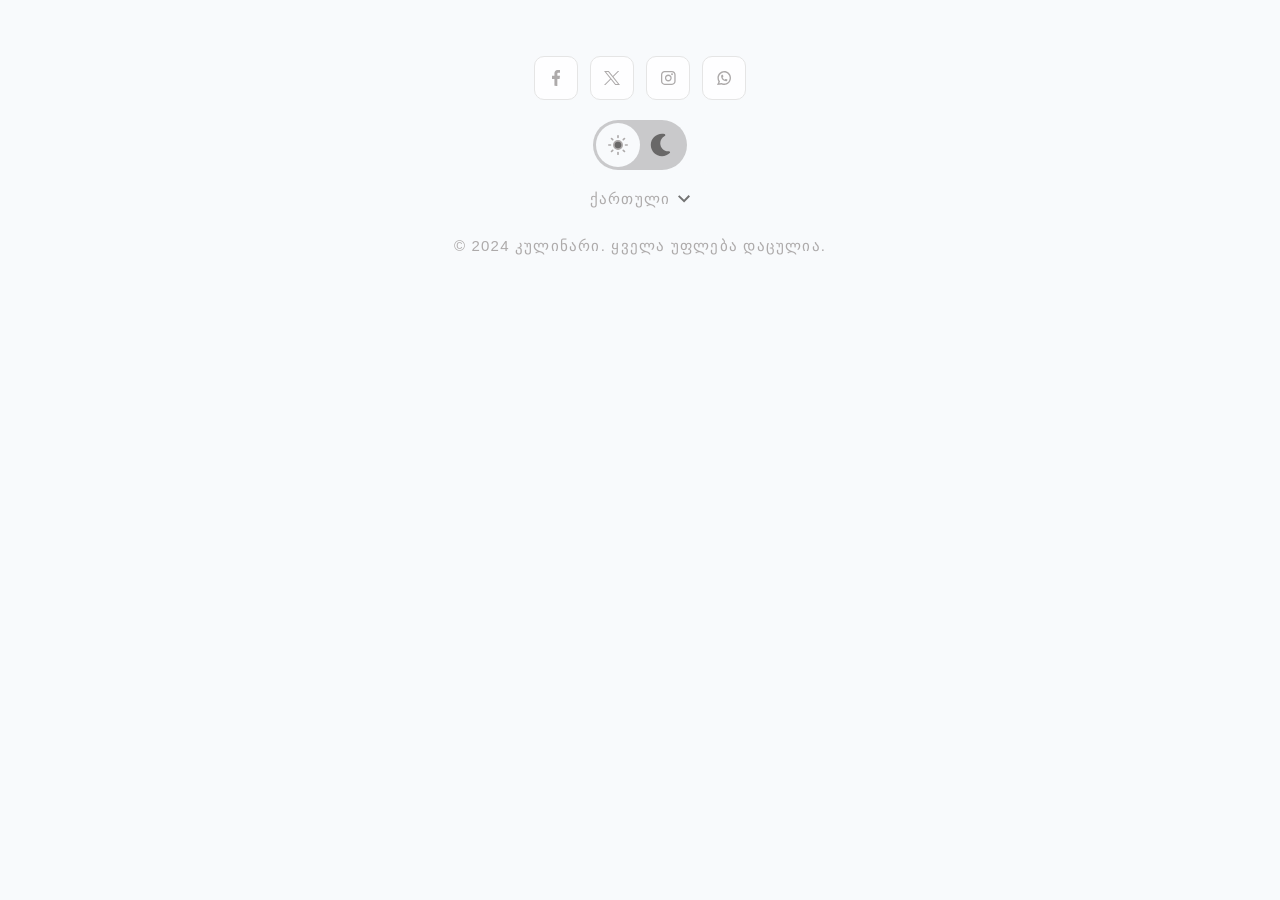
==== pages/menu.html @ 73f6bb63 "Refactor footer implementation; create footer partial and update loading logic" ====
<!doctype html>
<html lang="ka">
  <head>
    <meta charset="UTF-8" />
    <meta name="viewport" content="width=device-width, initial-scale=1.0" />
    <title>მენიუ | კულინარი</title>
    <link rel="stylesheet" href="../styles/styles.css" />
  </head>
  <body data-theme="light">
    <div id="site-footer"></div>
    <script type="module" src="../script/footer.js"></script>
  </body>
</html>
---- styles/styles.css ----
@import url('./variables.css');

*,
*::before,
*::after {
    margin: 0;
    padding: 0;
    box-sizing: border-box;
}

a {
    text-decoration: none;
    color: inherit;
}

ul {
    list-style: none;
}

img,
picture,
video,
canvas {
    display: block;
    max-width: 100%;
}

input,
button,
textarea,
select {
    font: inherit;
    border: none;
    background: none;
    outline: none;
}

select {
    appearance: none;
    -webkit-appearance: none;
    -moz-appearance: none;
}

html {
    font-size: 10px;
    scroll-behavior: smooth;
}

body {
    font-family: var(--font-main, sans-serif);
    background-color: var(--bg-color);
    color: var(--text-color);
    font-size: 1.6rem;
    line-height: 1.6;
    -webkit-font-smoothing: antialiased;
    transition: background-color 0.3s ease, color 0.3s ease;
    padding: 2.4rem;
}

.main-content {
    width: 100%;
    max-width: 480px;
    margin: 0 auto;
}


h2,
h3 {
    font-weight: 700;
    color: var(--text-primary);

}


.box {
    border: 1px solid var(--border-color);
    border-radius: var(--radius-lg);
    background-color: var(--card-bg);
    overflow: hidden;
    transition: all 0.3s ease-in-out;
}

.box:hover {
    box-shadow: 1px 2px 10px #13304e;
}

.btn {
    border-radius: var(--radius-md);
    padding: 13px;
    color: var(--text-main);
    text-wrap-mode: nowrap;
}

.btn--accent {
    background-color: var(--accent-color);
}

.header {
    max-width: 480px;
    width: 100%;
    margin: 0 auto;
    padding: 4.8rem 0rem;
    background: url(../images/hero.png) no-repeat;
    background-size: cover;
    position: relative;
    margin-bottom: 3.5rem;
    overflow: visible;
}


.brand {
    margin: 0 auto;
    text-align: center;
    display: flex;
    flex-direction: column;
    justify-content: center;
    align-items: center;
    position: relative;
    z-index: 999;
}

.header-ovarlay {
    position: absolute;
    width: 100%;
    height: 100%;
    z-index: 99;
    top: 0;
    left: 0;
    background: radial-gradient(135.62% 107.58% at 50% 0%, rgba(86, 83, 233, 0.08) 0%, rgba(86, 83, 233, 0) 70%);
    border-radius: var(--radius-lg);
}

.logo {
    background-color: #4D5BFF14;
    border-radius: 12px;
    color: var(--text-main);
    padding: 13px;
    margin-bottom: 2.4rem;
}

.brand h1 {
    color: var(--text-main);
    font-size: 4.6rem;
    font-weight: 900;
    line-height: 4.8rem;
    letter-spacing: -2.4px;
    text-transform: uppercase;
    margin-bottom: 2.4rem;
}

.brand hr {
    width: 48px;
    border: 1.5px solid var(--text-accent);
    margin-bottom: 24px;
    border-radius: 9999px;
}

.brand p {
    font-family: var(--font-main);
    font-weight: 600;
    font-size: 1rem;
    line-height: 1.5rem;
    letter-spacing: 2px;
    text-transform: uppercase;
    margin-bottom: 1.2rem;
    color: #ADAAAA;
}

/* dark light  */

.dark-light-mode {
    background: #3230303d;
    height: 50px;
    width: 94px;
    border-radius: 100px;
    display: flex;
    align-items: stretch;
    justify-content: space-between;
    padding: 3px;

}

.dark-light-mode svg {
    width: 36px;
    fill: #696868;
}

.dark-light-mode button {
    border-radius: 100%;
    width: 44px;
    height: 44px;
    border: none;
    cursor: pointer;
    color: #ADAAAA;
    display: flex;
    align-items: center;
    justify-content: center;
    padding: 8px;
    transition: color 0.3s ease, transform 0.2s ease;
}

.active-theme {
    background-color: var(--bg-color);

}

/*main  */
.menu-cards-section {
    display: flex;
    flex-direction: column;
    justify-content: space-between;
    align-items: center;
    gap: 1.6rem;
    margin-bottom: 3.2rem;
}

.nav-card {
    padding: 2.4rem;
    width: 100%;
    display: flex;
    align-items: center;
    justify-content: space-between;
    gap: 16px;
    border-radius: 22px;

    box-shadow: 0px 1px 2px 0px #00000005;


}

.card-icon {
    background-color: #4D5BFF0D;
    border-radius: 12px;
    padding: 1.4rem 1.65rem;
    display: flex;
}

.card-icon svg {
    width: 15px;
    height: 20px;

}

.card-content {
    flex: 1;
}

.card-content h2 {
    font-family: var(--font-main);
    font-weight: 700;
    font-size: 1.8rem;
    line-height: 2.8rem;
    letter-spacing: -0.75px;
    color: var(--text-primary);
}

.card-content p {
    font-family: var(--font-main);
    font-weight: 400;
    font-size: 1.2rem;
    line-height: 1.6rem;
    letter-spacing: 0.75px;
    color: var(--text-secondary);
}

/* footer */
.site-footer {
    padding: 3.2rem 0 4.8rem;
    margin-bottom: 5.5rem;
    display: flex;
    flex-direction: column;
    justify-content: center;
    align-items: center;
    /* fonts */
    font-weight: 400;
    font-size: 1.5rem;
    line-height: 1.5rem;
    letter-spacing: 1.2px;
    color: var(--footer-text-color);
    text-transform: uppercase;
    text-align: center;
    max-width: 480px;
    width: 100%;
    margin: 0 auto;
}

.social-list {
    display: flex;
    align-items: center;
    justify-content: center;
    gap: 1.2rem;
    margin-bottom: 2rem;
}

.social-list__item a {
    width: 44px;
    height: 44px;
    display: flex;
    align-items: center;
    justify-content: center;
    border-radius: 10px;

}

/* lang switcher */
.lang-switcher {
    position: relative;
    background-color: var(--bg-color);
    padding: 11px 20px;
    margin-bottom: 11px;
    border-radius: 12px 12px 0 0;
}

.lang-toggle-btn {
    display: flex;
    align-items: center;
    justify-content: center;
    gap: 8px;
    background: transparent;
    cursor: pointer;
    padding: 10px 0;
    font-family: inherit;

}

.current-lang {
    font-weight: 400;
    font-size: 1.5rem;
    line-height: 1.5rem;
    letter-spacing: 1.2px;
    color: var(--footer-text-color);
    text-transform: uppercase;
}

.lang-toggle-btn path {
    fill: var(--text-secondary);
}

.lang-list {

    width: 100%;
    padding: 10px 20px;
    display: none;
    flex-direction: column;
    align-items: flex-start;
    box-shadow: 10px 11px 10px -10px rgba(0, 0, 0, 0.5);
    border-radius: 0 0 12px 12px;
    text-align: start;

}

.lang-list-item {
    cursor: pointer;
    height: 44px;
    width: 100%;
}

.lang-list-item::after {
    width: 0%;
    height: 1px;
    background-color: var(--accent-color);
    display: block;
    content: "";
    transition: width 0.3s ease;
}

.lang-list-item:hover::after {
    width: 50%;
}

/* rodesac ena arCeuli */
.lang-list .active {
    display: none;
}

.lang-list.open {
    display: flex;
    position: absolute;
    top: 100%;
    left: 0;
    background-color: var(--bg-color);

}

.overlay {
    background: #97969654;
    position: fixed;
    top: 0;
    left: 0;
    right: 0;
    bottom: 0;
}

.copyright {
    /* color: var(--text-secondary); */
}
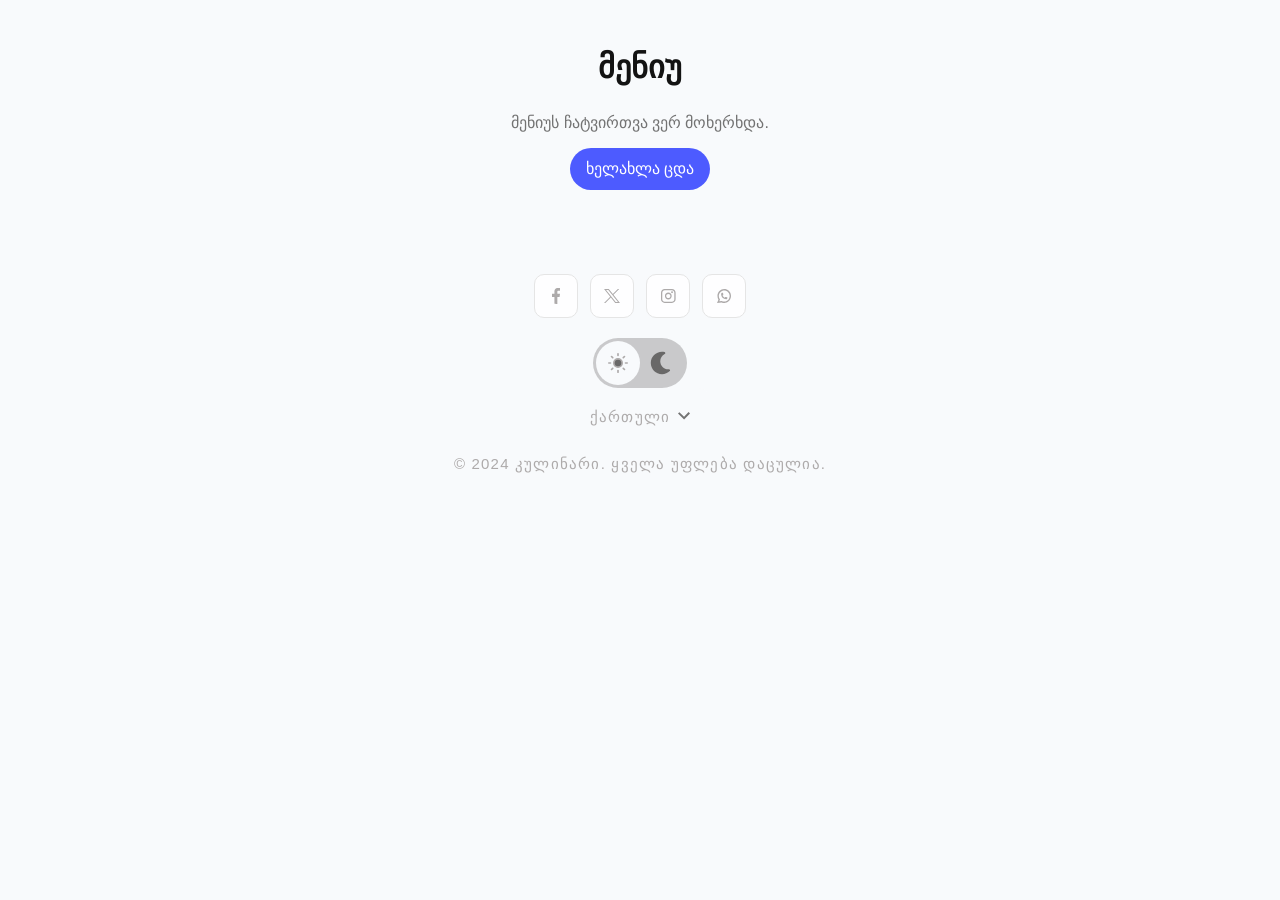
==== commit ba0493d9: "Add menu page structure and styles; implement dish loading functionality" ====
--- a/pages/menu.html
+++ b/pages/menu.html
@@ -5,9 +5,16 @@
     <meta name="viewport" content="width=device-width, initial-scale=1.0" />
     <title>მენიუ | კულინარი</title>
     <link rel="stylesheet" href="../styles/styles.css" />
+    <link rel="stylesheet" href="../styles/menu.css" />
   </head>
   <body data-theme="light">
+    <main class="menu-page">
+      <h1 class="menu-page__title" id="menu-title">მენიუ</h1>
+      <p class="menu-page__status" id="menu-status" role="status" aria-live="polite"></p>
+      <div class="menu-page__dishes" id="menu-dishes"></div>
+    </main>
     <div id="site-footer"></div>
+    <script type="module" src="../script/menu.js"></script>
     <script type="module" src="../script/footer.js"></script>
   </body>
 </html>
--- a/styles/menu.css
+++ b/styles/menu.css
@@ -0,0 +1,124 @@
+.menu-page {
+    width: 100%;
+    max-width: 720px;
+    margin: 0 auto;
+    padding: 2.4rem 0 3.2rem;
+}
+
+.menu-page__title {
+    margin-bottom: 2.4rem;
+    color: var(--text-primary);
+    font-size: 3.2rem;
+    line-height: 1.2;
+    text-align: center;
+}
+
+.menu-page__status {
+    margin-bottom: 2rem;
+    color: var(--text-secondary);
+    text-align: center;
+}
+
+.menu-page__retry {
+    display: block;
+    margin: 1.2rem auto 0;
+    padding: 0.8rem 1.6rem;
+    border-radius: var(--radius-md);
+    background-color: var(--accent-color);
+    color: var(--text-main);
+    cursor: pointer;
+}
+
+.menu-page .menu-category + .menu-category {
+    margin-top: 3.2rem;
+}
+
+.menu-page .menu-category__title {
+    margin-bottom: 1.6rem;
+    color: var(--text-primary);
+    font-size: 2.4rem;
+    line-height: 1.3;
+    overflow-wrap: anywhere;
+}
+
+.menu-page .menu-category__dishes {
+    display: grid;
+    gap: 1.2rem;
+}
+
+.menu-page .menu-dish {
+    display: flex;
+    gap: 1.4rem;
+    min-width: 0;
+    padding: 1.6rem;
+    border: 1px solid var(--border-color);
+    border-radius: var(--radius-sm);
+    background-color: var(--card-bg);
+    box-shadow: var(--shadow-card);
+}
+
+.menu-page .menu-dish__image {
+    flex: 0 0 9rem;
+    width: 9rem;
+    height: 9rem;
+    border-radius: 1.2rem;
+    object-fit: cover;
+}
+
+.menu-page .menu-dish__body {
+    flex: 1;
+    min-width: 0;
+}
+
+.menu-page .menu-dish__heading {
+    display: flex;
+    align-items: flex-start;
+    justify-content: space-between;
+    gap: 0.8rem;
+}
+
+.menu-page .menu-dish__name {
+    min-width: 0;
+    color: var(--text-primary);
+    font-size: 1.8rem;
+    line-height: 1.35;
+    overflow-wrap: anywhere;
+}
+
+.menu-page .menu-dish__price {
+    flex: 0 0 auto;
+    color: var(--text-primary);
+    font-weight: 700;
+    white-space: nowrap;
+}
+
+.menu-page .menu-dish__description {
+    margin-top: 0.8rem;
+    color: var(--text-secondary);
+    overflow-wrap: anywhere;
+    white-space: pre-line;
+}
+
+.menu-page .menu-dish__availability {
+    display: inline-block;
+    margin-top: 0.8rem;
+    color: var(--text-secondary);
+    font-size: 1.3rem;
+}
+
+@media (max-width: 400px) {
+    .menu-page .menu-dish {
+        gap: 1rem;
+        padding: 1.2rem;
+    }
+
+    .menu-page .menu-dish__image {
+        flex-basis: 7rem;
+        width: 7rem;
+        height: 7rem;
+    }
+
+    .menu-page .menu-dish__heading {
+        flex-wrap: wrap;
+    }
+}
